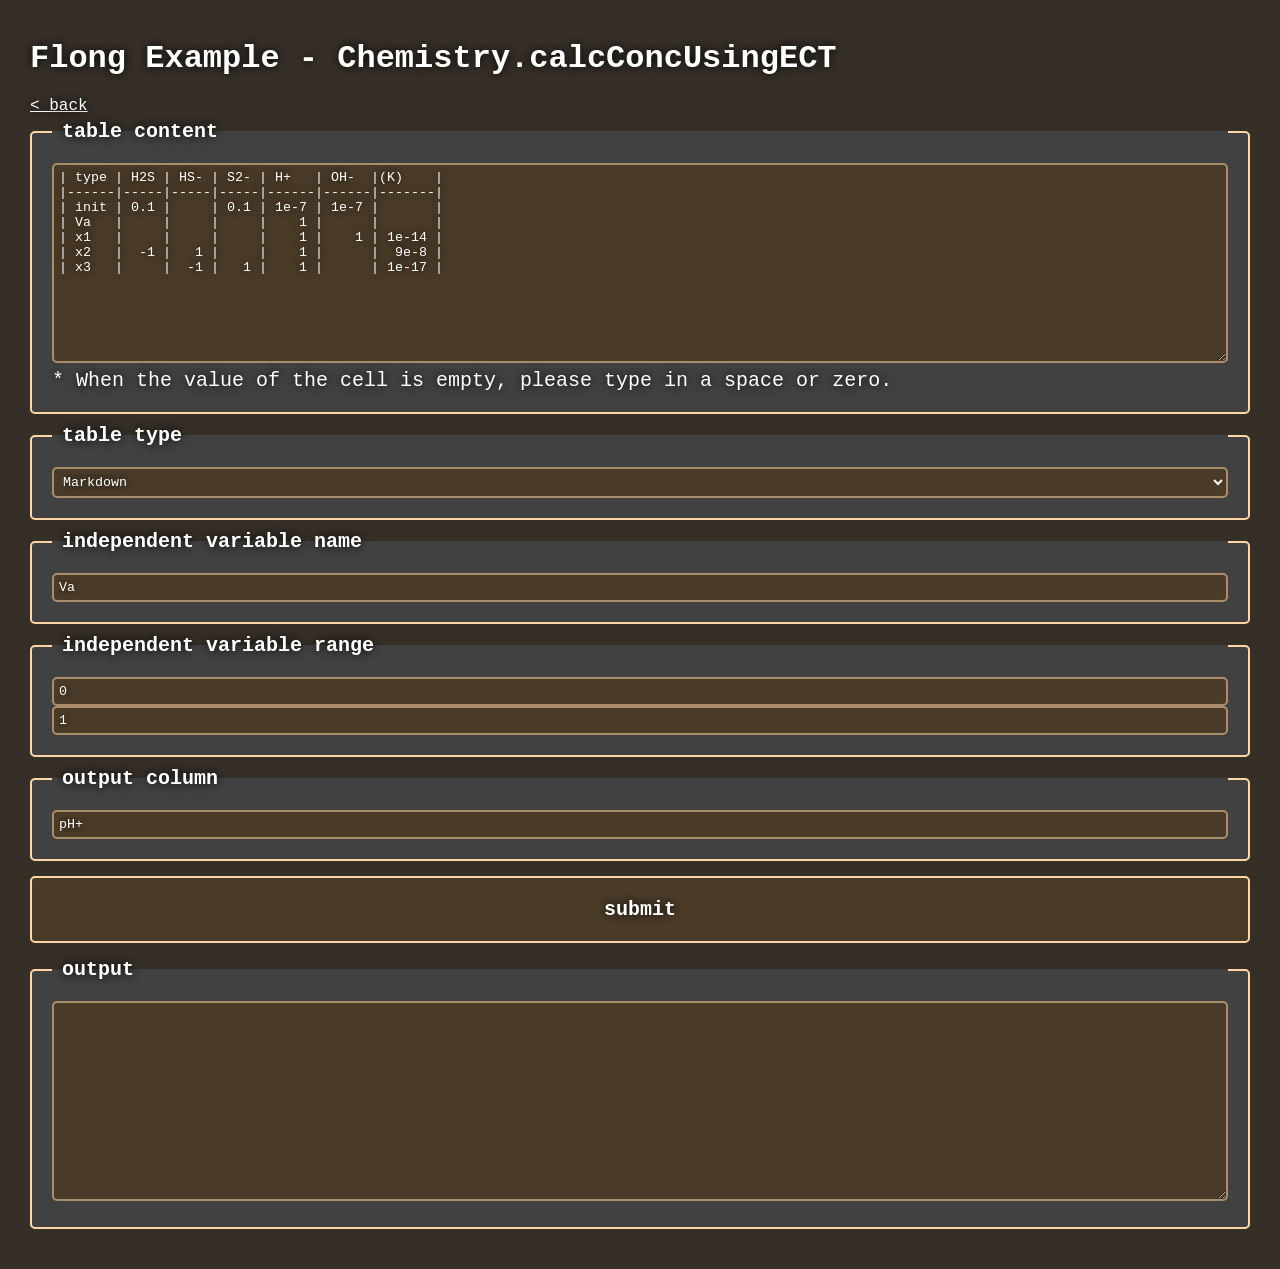
==== example/Chemistry.calcConcUsingECT.html @ 946e5074 "Add files via upload" ====
<!DOCTYPE html>
<html lang="en">

<head>
	<meta charset="UTF-8">
	<meta name="viewport" content="width=device-width, initial-scale=1.0">
	<title>Flong Example - Chemistry.calcConcUsingECT</title>
	<link rel="stylesheet" href="style.css">
	<script src="../flong.js"></script>
</head>

<body>
	<h1>Flong Example - Chemistry.calcConcUsingECT</h1>
	<div><a href="index.html">&lt; back</a></div>
	<fieldset>
		<legend>table content</legend>
		<textarea name="table" id="table">
| type | H2S | HS- | S2- | H+   | OH-  |(K)    |
|------|-----|-----|-----|------|------|-------|
| init | 0.1 |     | 0.1 | 1e-7 | 1e-7 |       |
| Va   |     |     |     |    1 |      |       |
| x1   |     |     |     |    1 |    1 | 1e-14 |
| x2   |  -1 |   1 |     |    1 |      |  9e-8 |
| x3   |     |  -1 |   1 |    1 |      | 1e-17 |</textarea>
		<p>* When the value of the cell is empty, please type in a space or zero.</p>
	</fieldset>
	<fieldset>
		<legend>table type</legend>
		<select name="tableType" id="tableType">
			<option value="markdown">Markdown</option>
			<option value="tsv">TSV</option>
		</select>
	</fieldset>
	<fieldset>
		<legend>independent variable name</legend>
		<input type="text" name="independentVariableName" id="independentVariableName" value="Va"></input>
	</fieldset>
	<fieldset>
		<legend>independent variable range</legend>
		<input type="number" name="independentVariableRangeBegin" id="independentVariableRangeBegin" value="0">
		<input type="number" name="independentVariableRangeEnd" id="independentVariableRangeEnd" value="1">
	</fieldset>
	<fieldset>
		<legend>output column</legend>
		<input type="text" name="outputColumn" id="outputColumn" value="pH+">
	</fieldset>
	<button id="submit">submit</button>
	<fieldset>
		<legend>output</legend>
		<textarea name="output" id="output"></textarea>
	</fieldset>
	<script>
		function tableBasedECTCalculation({
			table,
			tableType,
			independentVariableName,
			independentVariableRangeBegin,
			independentVariableRangeEnd,
			outputColumn
		}) {
			independentVariableRangeBegin = parseFloat(independentVariableRangeBegin);
			independentVariableRangeEnd = parseFloat(independentVariableRangeEnd);

			let calculateCompoundAmountOfTheTable = Chemistry.calcConcUsingECT(table, tableType);
			let getRes = x => {
				let res = calculateCompoundAmountOfTheTable({
					[independentVariableName]: x
				});
				return res[outputColumn[0] === 'p' && (outputColumn.replace('p', '') in res) ? outputColumn.replace('p', '') : outputColumn].toString();
			};
			let list = [];
			for (let i = 0; i < 1000; i++) {
				let x = independentVariableRangeBegin + (independentVariableRangeEnd - independentVariableRangeBegin) * (i / 1000);
				list.push([x.toString(), getRes(new Flong({ valueString: x.toString() })).toString()]);
			}

			if (outputColumn[0] === 'p') {
				// pH
				return (list.map(([x, H]) => [x, (parseFloat(H) >= 0 ? (-Math.log10(parseFloat(H))) : (14 + Math.log10(-parseFloat(H)))).toString()]).map(([x, H]) => `${x}\t${H}\n`).join('').replace(/e(.*)/g, '*10^{$1}'));
			} else {
				// [H+]
				return (list.map(([x, H]) => `${x}\t${H}\n`).join('').replace(/e(.*)/g, '*10^{$1}'));
			}

		}

		function sleep(miniSec) {
			return new Promise((resolve, reject) => {
				setTimeout(resolve, miniSec);
			});
		}

		function tabPress(e) {
			if (e.key == 'Tab') {
				e.preventDefault();
				var start = this.selectionStart;
				var end = this.selectionEnd;

				// set textarea value to: text before caret + tab + text after caret
				this.value = this.value.substring(0, start) +
					"\t" + this.value.substring(end);

				// put caret at right position again
				this.selectionStart =
					this.selectionEnd = start + 1;
			}
		}
		document.querySelectorAll('textarea').forEach(textarea => {
			textarea.addEventListener('keydown', tabPress);
		});

		document.getElementById('submit').addEventListener('click', async () => {
			document.getElementById('submit').innerText = 'calculating...';

			let parameters = Object.fromEntries(Object.entries({
				table: 'table',
				tableType: 'tableType',
				independentVariableName: 'independentVariableName',
				independentVariableRangeBegin: 'independentVariableRangeBegin',
				independentVariableRangeEnd: 'independentVariableRangeEnd',
				outputColumn: 'outputColumn'
			}).map(([k, v]) => [k, document.getElementById(v).value]));
			console.table(parameters);
			await sleep(10);
			document.getElementById('output').value = tableBasedECTCalculation(parameters);

			document.getElementById('submit').innerText = 'submit';
		});
	</script>
</body>

</html>
---- example/style.css ----
* {
	margin: 0px;
	padding: 0px;
	font-family: 'Courier New', Courier, monospace;
	width: 100%;
	color: white;
	font-weight: 200;
	text-shadow: 0px 0px 10px black;
	box-sizing: border-box;
	border: none;
	outline: none;
}

*::selection {
	background-color: #ffbe6e;
	color: black;
	text-shadow: 0px 0px 10px #ffd6a3;
}

html {
	--backgroundColor: #352f27;
}

body {
	margin: 0px;
	padding: 30px;
	background-color: var(--backgroundColor);
}

h1,
h2,
h3,
h4,
h5,
h6 {
	font-weight: 900;
	margin: 10px 0px 20px 0px;
}

fieldset,
button {
	margin: 5px 0px 10px 0px;
	padding: 20px;
	font-size: 20px;
	font-weight: 600;
	background-color: #414141;
	border-style: solid;
	border-radius: 5px;
	border-width: 2px;
	border-color: #ffd6a3;
}

legend {
	font-weight: 600;
	padding: 0px 10px 0px 10px;
}

fieldset :where(input, textarea, select, button) {
	padding: 5px;
	border-style: solid;
	border-radius: 5px;
	border-width: 2px;
	border-color: #ffd6a388;
}

textarea {
	height: 200px;
}

input,
textarea,
select,
button {
	background-color: #4a3b28;
}
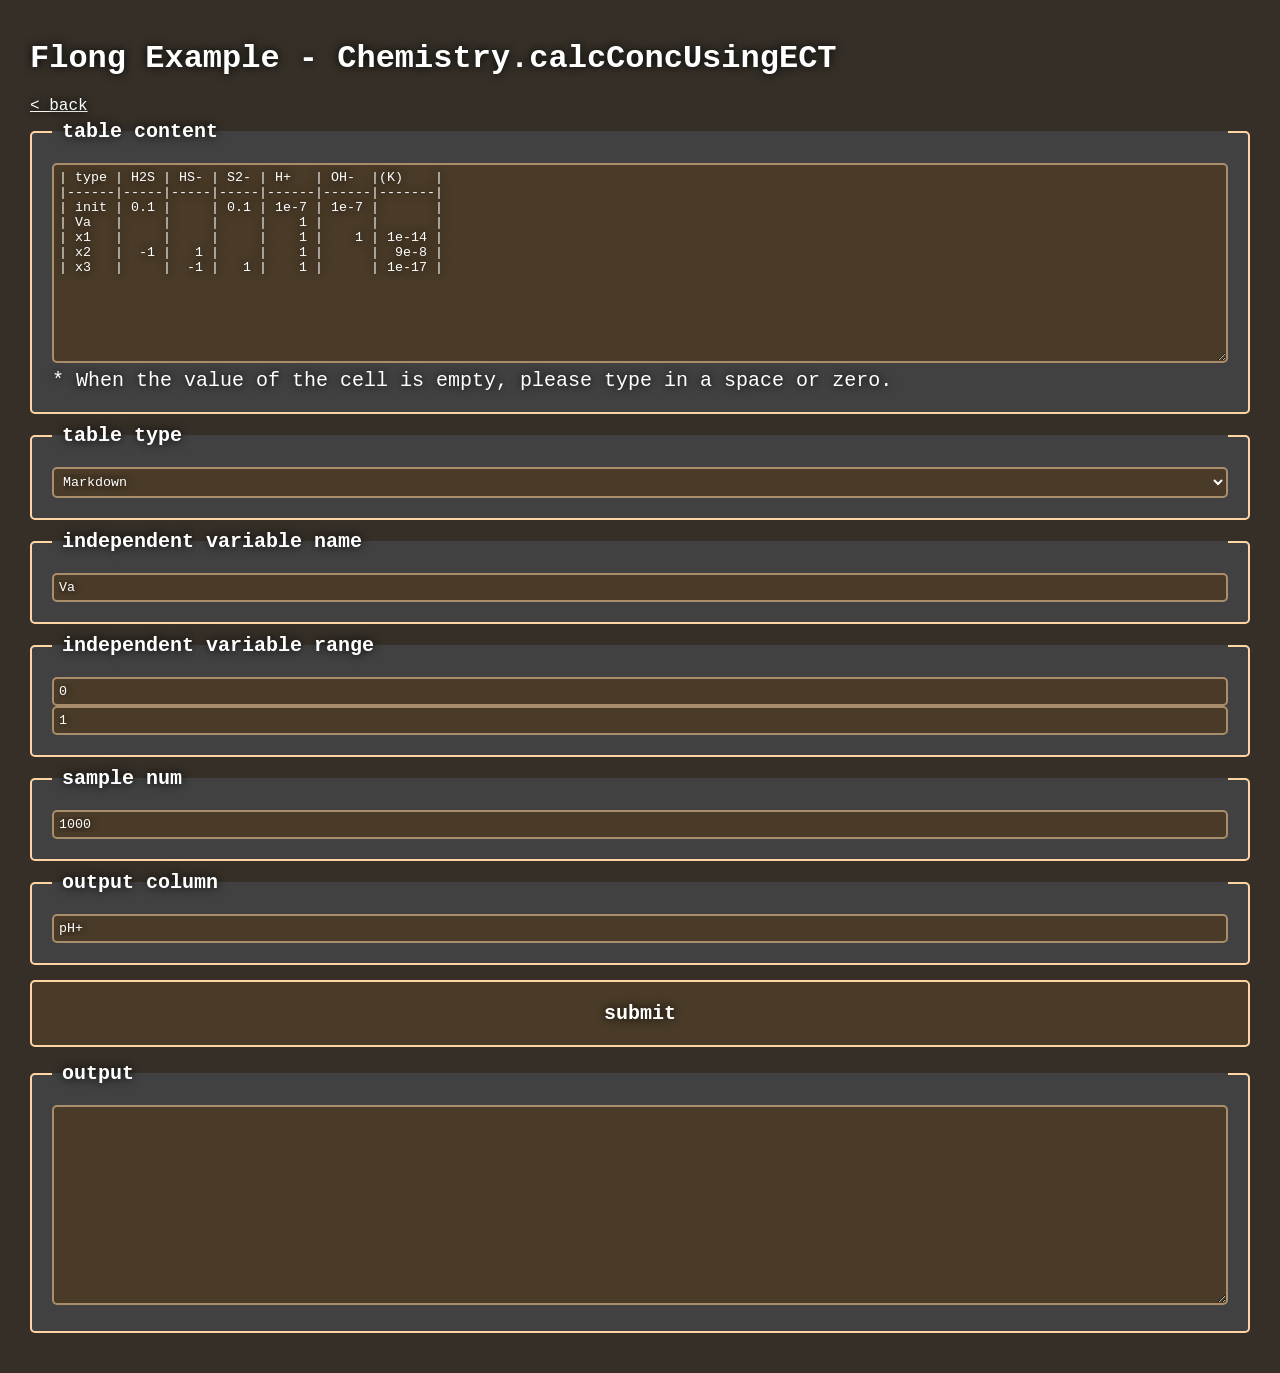
==== commit c3b5a342: "Add files via upload" ====
--- a/example/Chemistry.calcConcUsingECT.html
+++ b/example/Chemistry.calcConcUsingECT.html
@@ -41,6 +41,10 @@
 		<input type="number" name="independentVariableRangeEnd" id="independentVariableRangeEnd" value="1">
 	</fieldset>
 	<fieldset>
+		<legend>sample num</legend>
+		<input type="number" name="sampleNum" id="sampleNum" value="1000">
+	</fieldset>
+	<fieldset>
 		<legend>output column</legend>
 		<input type="text" name="outputColumn" id="outputColumn" value="pH+">
 	</fieldset>
@@ -56,8 +60,10 @@
 			independentVariableName,
 			independentVariableRangeBegin,
 			independentVariableRangeEnd,
+			sampleNum, 
 			outputColumn
 		}) {
+			sampleNum = parseFloat(sampleNum);
 			independentVariableRangeBegin = parseFloat(independentVariableRangeBegin);
 			independentVariableRangeEnd = parseFloat(independentVariableRangeEnd);
 
@@ -69,8 +75,8 @@
 				return res[outputColumn[0] === 'p' && (outputColumn.replace('p', '') in res) ? outputColumn.replace('p', '') : outputColumn].toString();
 			};
 			let list = [];
-			for (let i = 0; i < 1000; i++) {
-				let x = independentVariableRangeBegin + (independentVariableRangeEnd - independentVariableRangeBegin) * (i / 1000);
+			for (let i = 0; i < sampleNum; i++) {
+				let x = independentVariableRangeBegin + (independentVariableRangeEnd - independentVariableRangeBegin) * (i / sampleNum);
 				list.push([x.toString(), getRes(new Flong({ valueString: x.toString() })).toString()]);
 			}
 
@@ -118,6 +124,7 @@
 				independentVariableName: 'independentVariableName',
 				independentVariableRangeBegin: 'independentVariableRangeBegin',
 				independentVariableRangeEnd: 'independentVariableRangeEnd',
+				sampleNum: 'sampleNum',
 				outputColumn: 'outputColumn'
 			}).map(([k, v]) => [k, document.getElementById(v).value]));
 			console.table(parameters);
